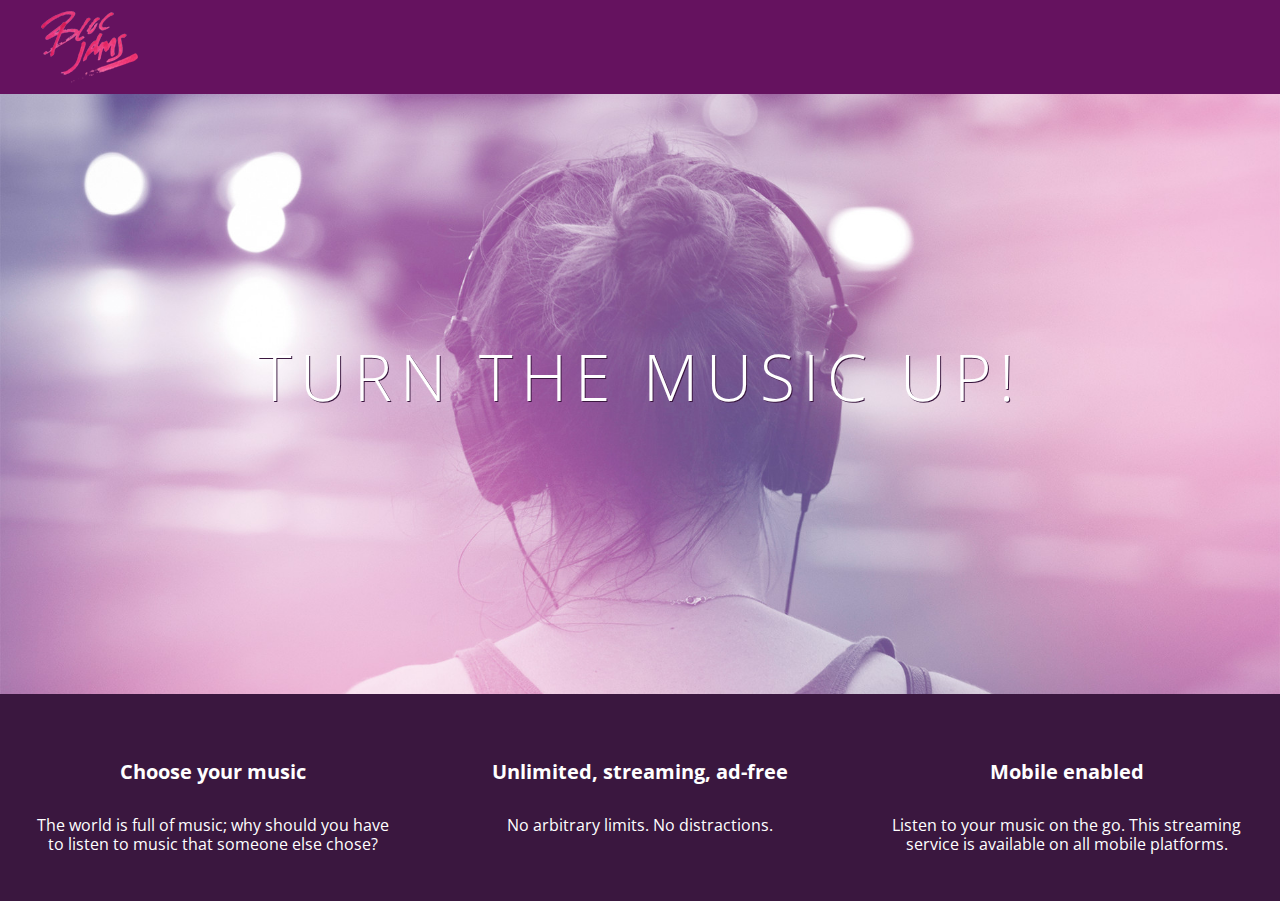
==== index.html @ 74e6e95f "checkpoint 4'" ====
<!DOCTYPE html>
 <html>
     <head>
       <title> Bloc Jams </title>
       <meta name="viewport" content="width=device-width, initial-scale=1">
       <link rel="stylesheet" type="text/css" href="https://fonts.googleapis.com/css?family=Open+Sans:400,800,600,700,300">
       <link rel="stylesheet" type="text/css" href="http://code.ionicframework.com/ionicons/2.0.1/css/ionicons.min.css">
       <link rel="stylesheet" type="text/css" href="styles/normalize.css">
       <link rel="stylesheet" type="text/css" href="styles/main.css">
       <link rel="stylesheet" type="text/css" href="styles/landing.css">
     </head>
     <body class="landing">
        <nav class="navbar">
          <img src="assets/images/bloc_jams_logo.png" alt="bloc jams logo" class="logo">
        </nav>
          <section class="hero-content"> <!-- hero content -->
            <h1 class="hero-title"> Turn the music up!</h1>
        </section>
        <section class="selling-points"> <!--selling-->
          <div class="point">
            <span class="ion-music-note"></span>
           <h5 class="point-title">Choose your music</h5>
           <p class="point-description">The world is full of music; why should you have to listen to music that someone else chose?</p>
       </div>
       <div class="point">
           <span class="ion-radio-waves"></span>
           <h5 class="point-title">Unlimited, streaming, ad-free</h5>
           <p class="point-description">No arbitrary limits. No distractions.</p>
       </div>
       <div class="point">
           <span class="ion-iphone"></span>
           <h5 class="point-title">Mobile enabled</h5>
           <p class="point-description">Listen to your music on the go. This streaming service is available on all mobile platforms.</p>
       </div>
        </section>
     </body>
 </html>
---- styles/main.css ----
html {
     height: 100%; /* makes sure our HTML takes up 100% of the browser window */
     font-size: 100%;
 }

 body {
     font-family: 'Open Sans'; /* sets our font to the "Open Sans" typeface */
     color: white;             /* sets the text color to white */
     min-height: 100%;         /* says the height of the body must be, at minimum, 100% of the window */
 }

 body.landing {
     background-color: rgb(58,23,63); /* sets the background color to an RGB value (see below) */
 }

 .navbar {
     padding: 0.5rem;
     background-color: rgb(101,18,95);
 }

 .navbar .logo {
     position: relative; /* positioning will be explained in a resource */
     left: 2rem;
 }

 .hero-content {
     position: relative; /* positioning will be explained in a resource */
     min-height: 600px;  /* hero content element must be _at least_ 600 pixels */
     background-image: url(../assets/images/bloc_jams_bg.jpg);
     background-repeat: no-repeat;
     background-position: center center;
     background-size: cover;
 }

 .hero-content .hero-title {
     position: absolute;             /* positioning will be explained in a resource */
     top: 40%;                       /* positioning will be explained in a resource */
     -webkit-transform: translateY(-50%);
     -moz-transform: translateY(-50%);
     -ms-transform: translateY(-50%);
     transform: translateY(-50%);
     width: 100%;                    /* makes sure the title inhabits the full width of its container */
     text-align: center;             /* aligns text in the horizontal center of the element */
     font-size: 4rem;                /* specifies the size of the font in root em units */
     font-weight: 300;               /* makes the font thinner or lighter weight */
     text-transform: uppercase;      /* transforms the text to be all uppercase lettering */
     letter-spacing: 0.5rem;         /* puts 0.5 root ems worth of space between each letter */
     text-shadow: 1px 1px 0px rgb(58,23,63); /* creates a shadow underneath the text for readability over the image */
 }

 .selling-points {
     position: relative;
     display: table;
     width: 100%;
     -webkit-box-sizing: border-box;
     -moz-box-sizing: border-box;
     box-sizing: border-box; /* we'll explain this in a resource */
 }

 .point {
     display: table-cell;
     position: relative;
     width: 33.3%;
     padding: 2rem;
     text-align: center;
 }

 .point .point-title {
     font-size: 1.25rem;
 }

 .ion-music-note,
 .ion-radio-waves,
 .ion-iphone {
     color: rgb(233,50,117);
     font-size: 5rem;
 }
---- styles/landing.css ----
body.landing {
    background-color: rgb(58,23,63);
}

.hero-content {
    position: relative;
    min-height: 600px;
    background-image: url(../assets/images/bloc_jams_bg.jpg);
    background-repeat: no-repeat;
    background-position: center center;
    background-size: cover;
}


 .hero-content .hero-title {
     position: absolute;
     top: 40%;
     -webkit-transform: translateY(-50%);
     -moz-transform: translateY(-50%);
     transform: translateY(-50%);
     width: 100%;
     text-align: center;
     font-size: 4rem;
     font-weight: 300;
     text-transform: uppercase;
     letter-spacing: 0.5rem;
     text-shadow: 1px 1px 0px rgb(58,23,63);
 }

 .selling-points {
     position: relative;
 }

 .point {
    position: relative;
    padding: 2rem;
    text-align: center;
}

.point .point-title {
    font-size: 1.25rem;
}

.ion-music-note,
.ion-radio-waves,
.ion-iphone {
    color: rgb(233,50,117);
    font-size: 5rem;
}
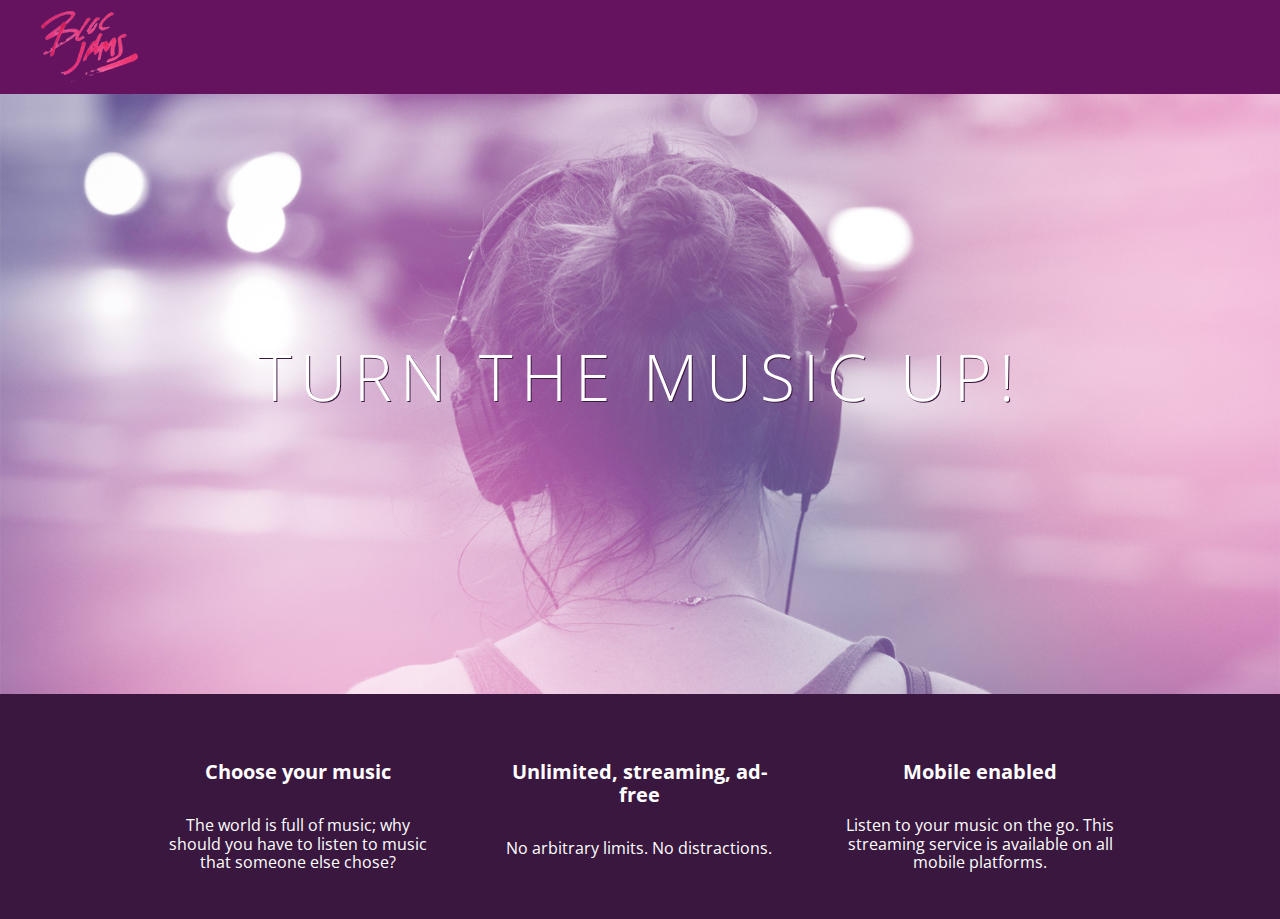
==== commit 8d90997d: "checkpoint4.1" ====
--- a/index.html
+++ b/index.html
@@ -13,21 +13,21 @@
         <nav class="navbar">
           <img src="assets/images/bloc_jams_logo.png" alt="bloc jams logo" class="logo">
         </nav>
-          <section class="hero-content"> <!-- hero content -->
+          <section class="hero-content">
             <h1 class="hero-title"> Turn the music up!</h1>
         </section>
-        <section class="selling-points"> <!--selling-->
-          <div class="point">
+        <section class="selling-points container">
+          <div class="point column third">
             <span class="ion-music-note"></span>
            <h5 class="point-title">Choose your music</h5>
            <p class="point-description">The world is full of music; why should you have to listen to music that someone else chose?</p>
        </div>
-       <div class="point">
+       <div class="point column third">
            <span class="ion-radio-waves"></span>
            <h5 class="point-title">Unlimited, streaming, ad-free</h5>
            <p class="point-description">No arbitrary limits. No distractions.</p>
        </div>
-       <div class="point">
+       <div class="point column third">
            <span class="ion-iphone"></span>
            <h5 class="point-title">Mobile enabled</h5>
            <p class="point-description">Listen to your music on the go. This streaming service is available on all mobile platforms.</p>
--- a/styles/main.css
+++ b/styles/main.css
@@ -1,3 +1,43 @@
+*, *::before, *::after {
+     -moz-box-sizing: border-box;
+     -webkit-box-sizing: border-box;
+     box-sizing: border-box;
+ }
+
+
+  /* Medium and small screens (640px) */
+  @media (min-width: 640px) {
+       html { font-size: 112%; }
+
+       .column {
+          float: left;
+          padding-left: 1rem;
+          padding-right: 1rem;
+       }
+
+       .column.full { width: 100%; }
+       .column.two-thirds { width: 66.7%; }
+       .column.half { width: 50%; }
+       .column.third { width: 33.3%; }
+       .column.fourth { width: 25%; }
+       .column.flow-opposite { float: right; }
+  }
+
+  /* Large screens (1024px) */
+  @media (min-width: 1024px) {
+      html { font-size: 120%; }
+  }
+
+  .container {
+       margin: 0 auto;
+       max-width: 64rem;
+   }
+
+   /* Medium screens (640px) */
+   @media (min-width: 640px) {
+       html { font-size: 112%; }
+   }
+
 html {
      height: 100%; /* makes sure our HTML takes up 100% of the browser window */
      font-size: 100%;
@@ -52,9 +92,6 @@
      position: relative;
      display: table;
      width: 100%;
-     -webkit-box-sizing: border-box;
-     -moz-box-sizing: border-box;
-     box-sizing: border-box; /* we'll explain this in a resource */
  }
 
  .point {
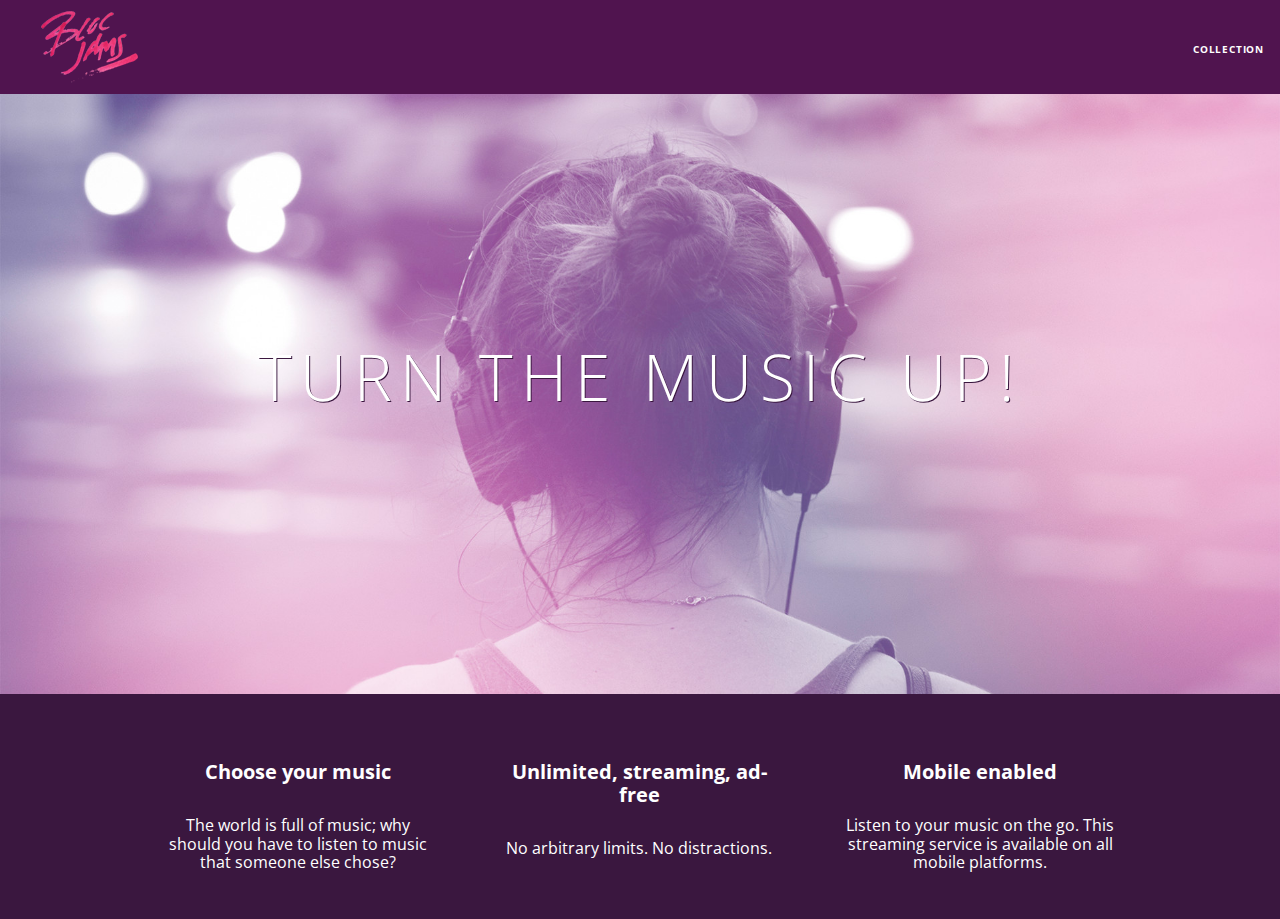
==== commit e7a3ad7e: "checkpoint5" ====
--- a/index.html
+++ b/index.html
@@ -11,12 +11,17 @@
      </head>
      <body class="landing">
         <nav class="navbar">
-          <img src="assets/images/bloc_jams_logo.png" alt="bloc jams logo" class="logo">
+          <a href="index.html" class="logo">
+            <img src="assets/images/bloc_jams_logo.png" alt="bloc jams logo">
+        </a>
+        <div class="links-container">
+            <a href="collection.html" class="navbar-link">collection</a>
+        </div>
         </nav>
           <section class="hero-content">
             <h1 class="hero-title"> Turn the music up!</h1>
         </section>
-        <section class="selling-points container">
+        <section class="selling-points container" class="clearfix">
           <div class="point column third">
             <span class="ion-music-note"></span>
            <h5 class="point-title">Choose your music</h5>
--- a/styles/main.css
+++ b/styles/main.css
@@ -54,14 +54,49 @@
  }
 
  .navbar {
+     position: relative;
      padding: 0.5rem;
-     background-color: rgb(101,18,95);
+     background-color: rgba(101,18,95,0.5);
+     z-index:1;
  }
 
  .navbar .logo {
      position: relative; /* positioning will be explained in a resource */
      left: 2rem;
+     cursor: pointer;
  }
+
+ .navbar .links-container {
+     display: table;
+     position: absolute;
+     top: 0;
+     right: 0;
+     height: 100px;
+     color: white;
+ }
+
+ .links-container .navbar-link {
+     display: table-cell;
+     position: relative;
+     height: 100%;
+     padding-left: 1rem;
+     padding-right: 1rem;
+     /* #3 */
+     vertical-align: middle;
+     color: white;
+     font-size: 0.625rem;
+     letter-spacing: 0.05rem;
+     font-weight: 700;
+     text-transform: uppercase;
+     /* #4 */
+     text-decoration: none;
+     cursor: pointer;
+ }
+
+  /* #5 */
+.links-container .navbar-link:hover {
+    color: rgb(233,50,117);
+}
 
  .hero-content {
      position: relative; /* positioning will be explained in a resource */
@@ -112,3 +147,11 @@
      color: rgb(233,50,117);
      font-size: 5rem;
  }
+
+ .clearfix::after {
+    content: ".";
+    visibility: hidden;
+    display: block;
+    height: 0;
+    clear: both;
+ }
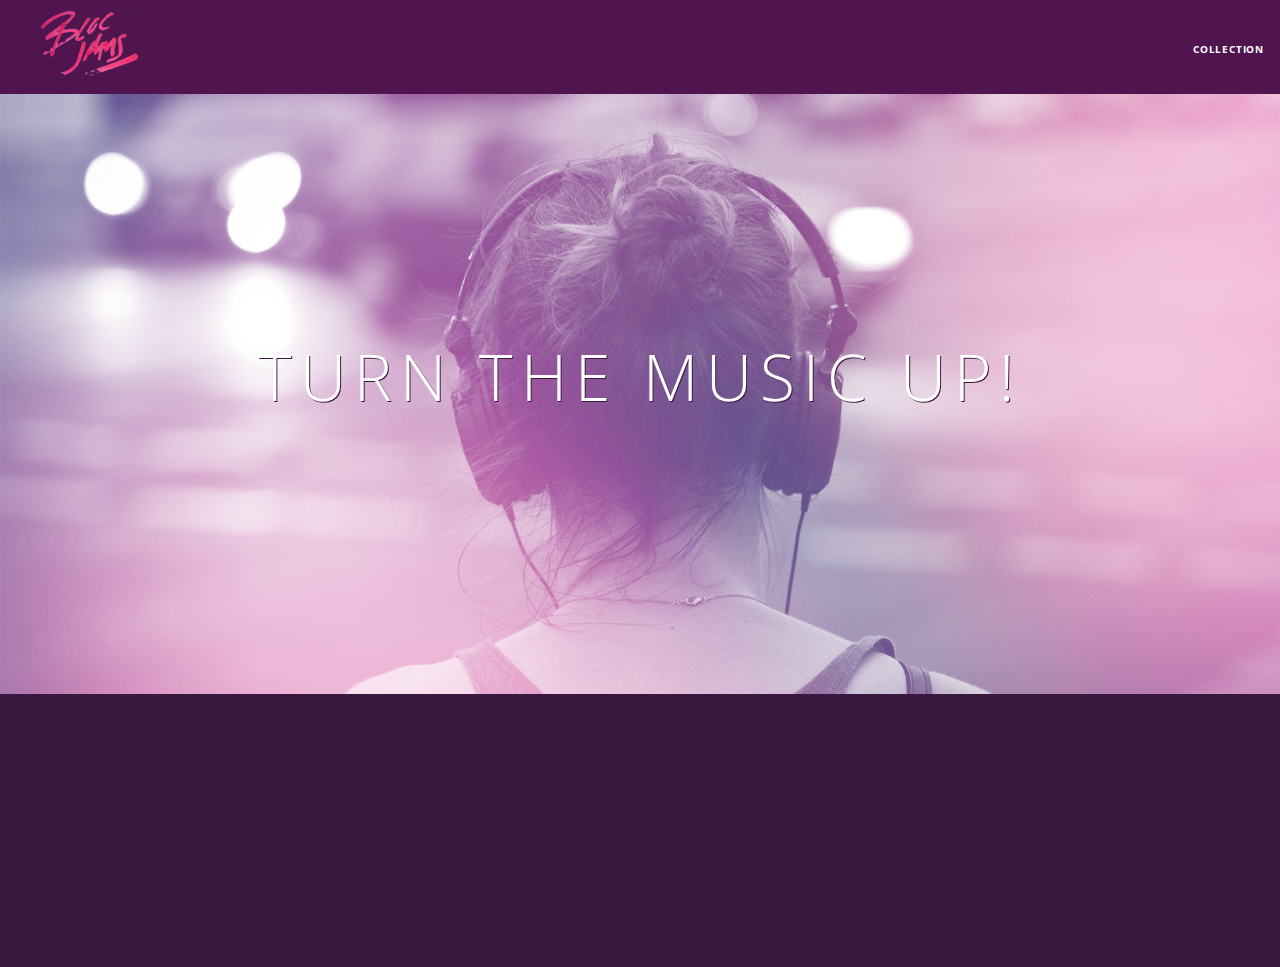
==== commit 6e69f3ba: "utilities.js" ====
--- a/index.html
+++ b/index.html
@@ -38,5 +38,7 @@
            <p class="point-description">Listen to your music on the go. This streaming service is available on all mobile platforms.</p>
        </div>
         </section>
+        <script src="scripts/utilities.js"></script>
+        <script src="scripts/landing.js"></script>
      </body>
  </html>
--- a/styles/main.css
+++ b/styles/main.css
@@ -32,6 +32,10 @@
        margin: 0 auto;
        max-width: 64rem;
    }
+
+   .container.narrow {
+    max-width: 56rem;
+}
 
    /* Medium screens (640px) */
    @media (min-width: 640px) {
@@ -96,6 +100,11 @@
   /* #5 */
 .links-container .navbar-link:hover {
     color: rgb(233,50,117);
+    background-color: white;
+}
+
+a:active{
+  rgb(233,50,117)
 }
 
  .hero-content {
--- a/styles/landing.css
+++ b/styles/landing.css
@@ -35,6 +35,16 @@
     position: relative;
     padding: 2rem;
     text-align: center;
+    opacity: 0;
+    -webkit-transform: scaleX(0.9) translateY(3rem);
+    -moz-transform: scaleX(0.9) translateY(3rem);
+    transform: scaleX(0.9) translateY(3rem);
+    -webkit-transition: all 0.25s ease-in-out;
+    -moz-transition: all 0.25s ease-in-out;
+    transition: all 0.25s ease-in-out;
+    -webkit-transition-delay: 0.2s;
+    -moz-transition-delay: 0.2s;
+    transition-delay: 0.2s;
 }
 
 .point .point-title {
